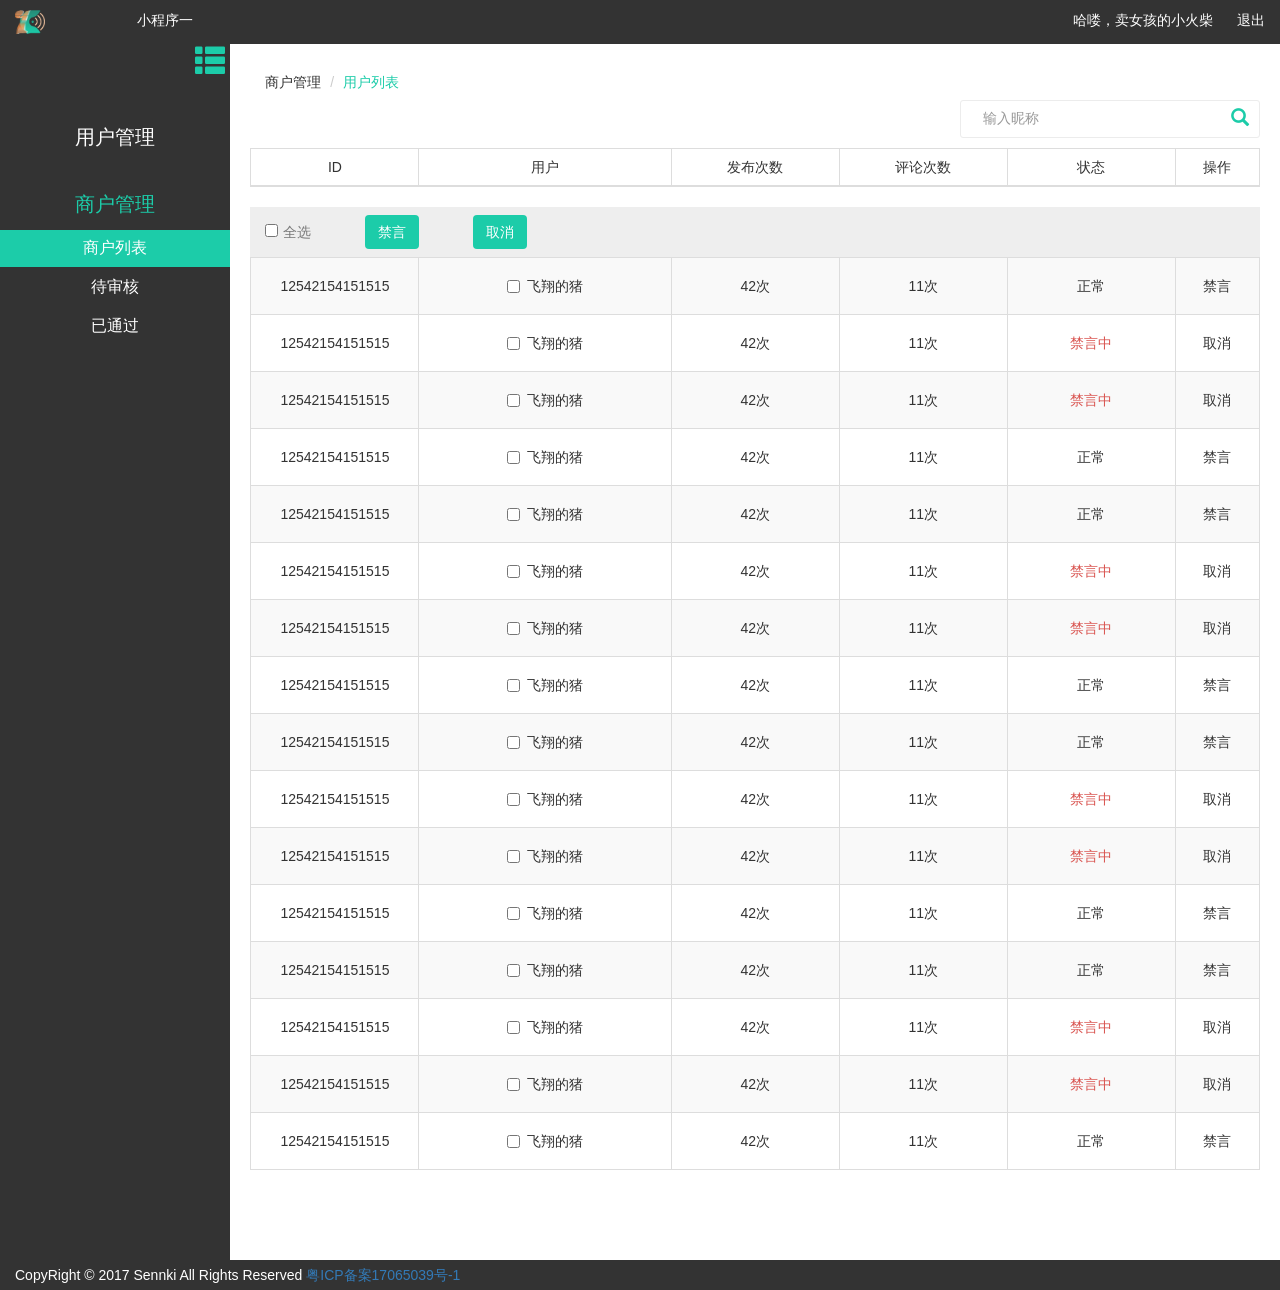
==== view/ad-list.html @ 30bcc70a "[new function] finish the user list page." ====
<!DOCTYPE html>
<html lang="en">
<head>
    <meta charset="UTF-8">
    <title>第一声后台管理</title>
    <link rel="stylesheet" href="../public/build/bootstrap-3.3.7-dist/css/bootstrap.min.css">
    <link rel="icon" href="../public/images/logo2.ico" type="image/x-icon">
    <link rel="stylesheet" href="../public/css/main.css">
</head>
<body>
<section class="index-wrap">
    <!--头部-->
    <header class="clearfix header">
        <img class="pull-left logo_top" src="../public/images/logo.png" alt="第一声">
        <div class="pull-left" id="switch_app">
            <span>小程序一</span>
            <div class="index-app-list" id="app_list">
                <span>小程序一</span>
                <a href="">小程序二</a>
                <a href="">小程序三</a>
            </div>
        </div>
        <div class="pull-right login-info">
            <span>哈喽，卖女孩的小火柴</span>
            <a href="" class="login-out">退出</a>
        </div>
    </header>
    <!--/头部-->

    <!--主体部分-->
    <section class="clearfix index-part">

        <!--左导航-->
        <nav class="index-part-left hidden-sm left-nav" id="index_nav">
            <ul class="nav-list">
                <li class="nav-list-each">
                    <a data-toggle="collapse" href="#user" data-parent="#index_nav" class="index-nav-father" id="user_control">用户管理</a>
                    <ul id="user" class="collapse">
                        <li><a href="" class="index-nav-son" id="user_list">用户列表</a></li>
                        <li><a href="" class="index-nav-son" id="user_check">待审核</a></li>
                        <li><a href="" class="index-nav-son" id="user_past">已通过</a></li>
                    </ul>
                </li>
                <li class="nav-list-each">
                    <a data-toggle="collapse" href="#ad" data-parent="#index_nav" class="index-nav-father" id="ad_control">商户管理</a>
                    <ul id="ad" class="collapse">
                        <li><a href="" class="index-nav-son" id="ad_list">商户列表</a></li>
                        <li><a href="" class="index-nav-son" id="ad_check">待审核</a></li>
                        <li><a href="" class="index-nav-son" id="ad_past">已通过</a></li>
                    </ul>
                </li>
            </ul>
            <span class="glyphicon glyphicon-th-list nav-btn" id="nav_hide"></span>
        </nav>
        <nav class="nav_hide" id="index_nav_hide">
            <span class="glyphicon glyphicon-th-list nav-btn" id="nav_show"></span>
        </nav>
        <!--/左导航-->

        <!--右内容-->

        <div class="index-part-right index-content">

            <!--这里开始不同-->

            <!--面包屑导航-->
            <ol class="breadcrumb">
                <li>商户管理</li>
                <li class="active">用户列表</li>
            </ol>
            <!--/面包屑导航-->

            <!--搜索-->
            <div class="search">
                <form action="">
                    <div class="search-input">
                        <div class="form-group">
                            <label class="sr-only">搜索</label>
                            <input type="text" class="form-control" name="search" placeholder="输入昵称">
                            <button type="submit" class="search-btn"><span class="glyphicon glyphicon-search"></span></button>
                        </div>
                    </div>
                </form>
            </div>
            <!--/搜索-->

            <!--表头-->
            <table class="table table-bordered table-responsive">
                <thead class="text-center">
                    <tr>
                        <td class="col-md-2">ID</td>
                        <td class="col-md-3">用户</td>
                        <td class="col-md-2">发布次数</td>
                        <td class="col-md-2">评论次数</td>
                        <td class="col-md-2">状态</td>
                        <td class="col-md-1">操作</td>
                    </tr>
                </thead>
            </table>
            <!--/表头-->

            <!--表内容-->
            <table class="table table-bordered table-responsive table-striped">
                <caption class="user-caption">
                    <div class="form-inline">
                        <div class="checkbox all-checkbox" id="user_all">
                            <input type="checkbox">全选
                        </div>
                        <button type="button" class="btn index-btn" id="user_ban_all">禁言</button>
                        <button type="button" class="btn index-btn" id="user_ban_all_cancel">取消</button>
                    </div>
                </caption>

                <!--表信息循环-->
                <tbody class="text-center user-table voice-table">
                    <tr data-id="1" data-status="1">
                        <td class="col-md-2" title="ID">12542154151515</td>
                        <td class="col-md-3" title="用户">
                            <div class="checkbox user_check">
                                <label>
                                    <input type="checkbox" class="user-name">飞翔的猪
                                </label>
                            </div>
                        </td>
                        <td class="col-md-2" title="发布次数">42次</td>
                        <td class="col-md-2" title="评论次数">11次</td>
                        <td class="col-md-2 status" title="状态">正常</td>
                        <td class="col-md-1" title="操作">
                            <a href="" class="link user-ban">禁言</a>
                        </td>
                    </tr>
                    <tr data-id="2" data-status="2">
                        <td class="col-md-2" title="ID">12542154151515</td>
                        <td class="col-md-3" title="用户">
                            <div class="checkbox user_check">
                                <label>
                                    <input type="checkbox" class="user-name">飞翔的猪
                                </label>
                            </div>
                        </td>
                        <td class="col-md-2" title="发布次数">42次</td>
                        <td class="col-md-2" title="评论次数">11次</td>
                        <td class="col-md-2 status ban" title="状态">禁言中</td>
                        <td class="col-md-1" title="操作">
                            <a href="" class="link user-ban">取消</a>
                        </td>
                    </tr>
                    <tr data-id="3" data-status="2">
                        <td class="col-md-2" title="ID">12542154151515</td>
                        <td class="col-md-3" title="用户">
                            <div class="checkbox user_check">
                                <label>
                                    <input type="checkbox" class="user-name">飞翔的猪
                                </label>
                            </div>
                        </td>
                        <td class="col-md-2" title="发布次数">42次</td>
                        <td class="col-md-2" title="评论次数">11次</td>
                        <td class="col-md-2 status ban" title="状态">禁言中</td>
                        <td class="col-md-1" title="操作">
                            <a href="" class="link user-ban">取消</a>
                        </td>
                    </tr>
                    <tr data-id="4" data-status="1">
                        <td class="col-md-2" title="ID">12542154151515</td>
                        <td class="col-md-3" title="用户">
                            <div class="checkbox user_check">
                                <label>
                                    <input type="checkbox" class="user-name">飞翔的猪
                                </label>
                            </div>
                        </td>
                        <td class="col-md-2" title="发布次数">42次</td>
                        <td class="col-md-2" title="评论次数">11次</td>
                        <td class="col-md-2 status" title="状态">正常</td>
                        <td class="col-md-1" title="操作">
                            <a href="" class="link user-ban">禁言</a>
                        </td>
                    </tr>
                    <tr data-id="1" data-status="1">
                        <td class="col-md-2" title="ID">12542154151515</td>
                        <td class="col-md-3" title="用户">
                            <div class="checkbox user_check">
                                <label>
                                    <input type="checkbox" class="user-name">飞翔的猪
                                </label>
                            </div>
                        </td>
                        <td class="col-md-2" title="发布次数">42次</td>
                        <td class="col-md-2" title="评论次数">11次</td>
                        <td class="col-md-2 status" title="状态">正常</td>
                        <td class="col-md-1" title="操作">
                            <a href="" class="link user-ban">禁言</a>
                        </td>
                    </tr>
                    <tr data-id="2" data-status="2">
                        <td class="col-md-2" title="ID">12542154151515</td>
                        <td class="col-md-3" title="用户">
                            <div class="checkbox user_check">
                                <label>
                                    <input type="checkbox" class="user-name">飞翔的猪
                                </label>
                            </div>
                        </td>
                        <td class="col-md-2" title="发布次数">42次</td>
                        <td class="col-md-2" title="评论次数">11次</td>
                        <td class="col-md-2 status ban" title="状态">禁言中</td>
                        <td class="col-md-1" title="操作">
                            <a href="" class="link user-ban">取消</a>
                        </td>
                    </tr>
                    <tr data-id="3" data-status="2">
                        <td class="col-md-2" title="ID">12542154151515</td>
                        <td class="col-md-3" title="用户">
                            <div class="checkbox user_check">
                                <label>
                                    <input type="checkbox" class="user-name">飞翔的猪
                                </label>
                            </div>
                        </td>
                        <td class="col-md-2" title="发布次数">42次</td>
                        <td class="col-md-2" title="评论次数">11次</td>
                        <td class="col-md-2 status ban" title="状态">禁言中</td>
                        <td class="col-md-1" title="操作">
                            <a href="" class="link user-ban">取消</a>
                        </td>
                    </tr>
                    <tr data-id="4" data-status="1">
                        <td class="col-md-2" title="ID">12542154151515</td>
                        <td class="col-md-3" title="用户">
                            <div class="checkbox user_check">
                                <label>
                                    <input type="checkbox" class="user-name">飞翔的猪
                                </label>
                            </div>
                        </td>
                        <td class="col-md-2" title="发布次数">42次</td>
                        <td class="col-md-2" title="评论次数">11次</td>
                        <td class="col-md-2 status" title="状态">正常</td>
                        <td class="col-md-1" title="操作">
                            <a href="" class="link user-ban">禁言</a>
                        </td>
                    </tr>
                    <tr data-id="1" data-status="1">
                        <td class="col-md-2" title="ID">12542154151515</td>
                        <td class="col-md-3" title="用户">
                            <div class="checkbox user_check">
                                <label>
                                    <input type="checkbox" class="user-name">飞翔的猪
                                </label>
                            </div>
                        </td>
                        <td class="col-md-2" title="发布次数">42次</td>
                        <td class="col-md-2" title="评论次数">11次</td>
                        <td class="col-md-2 status" title="状态">正常</td>
                        <td class="col-md-1" title="操作">
                            <a href="" class="link user-ban">禁言</a>
                        </td>
                    </tr>
                    <tr data-id="2" data-status="2">
                        <td class="col-md-2" title="ID">12542154151515</td>
                        <td class="col-md-3" title="用户">
                            <div class="checkbox user_check">
                                <label>
                                    <input type="checkbox" class="user-name">飞翔的猪
                                </label>
                            </div>
                        </td>
                        <td class="col-md-2" title="发布次数">42次</td>
                        <td class="col-md-2" title="评论次数">11次</td>
                        <td class="col-md-2 status ban" title="状态">禁言中</td>
                        <td class="col-md-1" title="操作">
                            <a href="" class="link user-ban">取消</a>
                        </td>
                    </tr>
                    <tr data-id="3" data-status="2">
                        <td class="col-md-2" title="ID">12542154151515</td>
                        <td class="col-md-3" title="用户">
                            <div class="checkbox user_check">
                                <label>
                                    <input type="checkbox" class="user-name">飞翔的猪
                                </label>
                            </div>
                        </td>
                        <td class="col-md-2" title="发布次数">42次</td>
                        <td class="col-md-2" title="评论次数">11次</td>
                        <td class="col-md-2 status ban" title="状态">禁言中</td>
                        <td class="col-md-1" title="操作">
                            <a href="" class="link user-ban">取消</a>
                        </td>
                    </tr>
                    <tr data-id="4" data-status="1">
                        <td class="col-md-2" title="ID">12542154151515</td>
                        <td class="col-md-3" title="用户">
                            <div class="checkbox user_check">
                                <label>
                                    <input type="checkbox" class="user-name">飞翔的猪
                                </label>
                            </div>
                        </td>
                        <td class="col-md-2" title="发布次数">42次</td>
                        <td class="col-md-2" title="评论次数">11次</td>
                        <td class="col-md-2 status" title="状态">正常</td>
                        <td class="col-md-1" title="操作">
                            <a href="" class="link user-ban">禁言</a>
                        </td>
                    </tr>
                    <tr data-id="1" data-status="1">
                        <td class="col-md-2" title="ID">12542154151515</td>
                        <td class="col-md-3" title="用户">
                            <div class="checkbox user_check">
                                <label>
                                    <input type="checkbox" class="user-name">飞翔的猪
                                </label>
                            </div>
                        </td>
                        <td class="col-md-2" title="发布次数">42次</td>
                        <td class="col-md-2" title="评论次数">11次</td>
                        <td class="col-md-2 status" title="状态">正常</td>
                        <td class="col-md-1" title="操作">
                            <a href="" class="link user-ban">禁言</a>
                        </td>
                    </tr>
                    <tr data-id="2" data-status="2">
                        <td class="col-md-2" title="ID">12542154151515</td>
                        <td class="col-md-3" title="用户">
                            <div class="checkbox user_check">
                                <label>
                                    <input type="checkbox" class="user-name">飞翔的猪
                                </label>
                            </div>
                        </td>
                        <td class="col-md-2" title="发布次数">42次</td>
                        <td class="col-md-2" title="评论次数">11次</td>
                        <td class="col-md-2 status ban" title="状态">禁言中</td>
                        <td class="col-md-1" title="操作">
                            <a href="" class="link user-ban">取消</a>
                        </td>
                    </tr>
                    <tr data-id="3" data-status="2">
                        <td class="col-md-2" title="ID">12542154151515</td>
                        <td class="col-md-3" title="用户">
                            <div class="checkbox user_check">
                                <label>
                                    <input type="checkbox" class="user-name">飞翔的猪
                                </label>
                            </div>
                        </td>
                        <td class="col-md-2" title="发布次数">42次</td>
                        <td class="col-md-2" title="评论次数">11次</td>
                        <td class="col-md-2 status ban" title="状态">禁言中</td>
                        <td class="col-md-1" title="操作">
                            <a href="" class="link user-ban">取消</a>
                        </td>
                    </tr>
                    <tr data-id="4" data-status="1">
                        <td class="col-md-2" title="ID">12542154151515</td>
                        <td class="col-md-3" title="用户">
                            <div class="checkbox user_check">
                                <label>
                                    <input type="checkbox" class="user-name">飞翔的猪
                                </label>
                            </div>
                        </td>
                        <td class="col-md-2" title="发布次数">42次</td>
                        <td class="col-md-2" title="评论次数">11次</td>
                        <td class="col-md-2 status" title="状态">正常</td>
                        <td class="col-md-1" title="操作">
                            <a href="" class="link user-ban">禁言</a>
                        </td>
                    </tr>
                </tbody>
                <!--/表信息循环-->
            </table>
            <!--/表内容-->

            <!--页码放这里-->
            <div class="page">
            </div>
            <!--/页码放这里-->

            <!--/这里开始不同-->

        </div>

        <!--/右内容-->

    </section>
    <!--/主体部分-->

    <footer class="index-footer">
        <span>CopyRight &copy; 2017 Sennki All Rights Reserved <a href="">粤ICP备案17065039号-1</a></span>
    </footer>
</section>

    <script src="../public/js/jquery-3.2.1.min.js"></script>
    <script src="../public/build/bootstrap-3.3.7-dist/js/bootstrap.min.js"></script>
    <script src="../public/js/main.js"></script>
    <!--留空js位置-->
    <script>
        $(function () {
            $('#ad_control').addClass('active')
            $('#ad').collapse()
            $('#ad_list').addClass('active')
        })
    </script>
    <!--/留空js位置-->
</body>
</html>
---- public/css/main.css ----
/*
    通用
*/
html, body {
    width: 100%;
    height: 100%;
}

/*
    登录
*/

.login-wrap {
    width: 100%;
    height: 100%;
    background: url("../images/login/bg.jpg") center no-repeat;
    background-size: cover;
}

.login {
    position: fixed;
    left: 0;
    right: 0;
    top: 25%;
    margin: 0 auto;
    width: 500px;
    box-sizing: border-box;
    padding: 30px 30px 50px 30px;
    background-color: rgba(0, 0, 0, .4);
    border-radius: 6px;
}

.login label {
    color: #fff;
}

.login input {
    opacity: .6;
}

.login button {
    opacity: .8;
}

.login-btn {
    margin-top: 20px;
}

/*
    首页
*/

.index-wrap {
    display: flex;
    flex-direction: column;
    width: 100%;
    height: 100%;
}

/*头部*/
.header {
    background-color: #333;
    padding: 10px 15px;
}

#switch_app {
    color: #fff;
    cursor: pointer;
    position: relative;
    width: 200px;
    text-align: center;
}

#switch_app:hover {
    color: #1ccca9;
}

#app_list {
    width: 100%;
    position: absolute;
    left: 0;
    bottom: -120px;
    z-index: 1;
    display: none;
}

#app_list span, #app_list a {
    display: block;
    padding: 10px 0;
    text-align: center;
    background-color: #fff;
    color: #333;
}

#app_list span {
    background-color: #ececec;
}

#app_list a:hover {
    background-color: #ececec;
    color: #1ccca9;
}

#app_list a:hover, #app_list a, #app_list a:visited, #app_list a:focus {
    text-decoration: none;
}

.logo_top {
    width: 30px;
    margin-right: 20px;
}

.login-info {
    color: #fff;
}

.login-out {
    margin-left: 20px;
    color: #fff;
}

.login-out:hover {
    color: #1ccca9;
    text-decoration: none;
}

/*
    主体部分
*/
/*左导航*/

.index-part {
    width: 100%;
    flex: 1;
    display: flex;
}

.index-part-left {
    width: 18%;
    position: relative;
}

.index-part-right {
   flex: 1;
}

.nav_hide {
    width: 50px;
    height: 100%;
    position: relative;
    background-color: #333;
    display: none;
}

.left-nav {
    background-color: #333;
    height: 100%;
    padding: 50px 0;
}

.left-nav ul {
    list-style: none;
    margin: 0;
    padding: 0;
}

.left-nav a {
    display: block;
    text-align: center;
    width: 100%;
    color: #fff;
}

.nav-list li li {
    margin: 2px 0;
}

.nav-list-each {
    margin: 20px 0;
}

.index-nav-father {
    padding: 10px 0;
    font: normal 20px "Microsoft YaHei";
}

.index-nav-son {
    padding: 8px 0;
    font: normal 16px "Microsoft YaHei";
}

.index-nav-son:hover {
    background-color: #1ccca9;
}

.left-nav .index-nav-father:hover {
    text-decoration: none;
    color: #1ccca9;
}

.left-nav a:hover, .left-nav a:visited, .left-nav a:active, .left-nav a:focus {
    text-decoration: none;
}

.left-nav li {
    color: #fff;
}

.index-nav-father.active {
    color: #1ccca9;
}

.index-nav-son.active {
    background-color: #1ccca9;
}

.nav-btn {
    position: absolute;
    top: 0;
    right: 5px;
    color: #1ccca9;
    font-size: 30px;
    cursor: pointer;
}

/*内容部分*/
.index-content {
    height: 100%;
    background-color: #fff;
    box-sizing: border-box;
    padding: 20px;
    position: relative;
    overflow-x: hidden;
    overflow-y: scroll;
}

.page {
    width: 100%;
    height: 50px;
}

/*底部*/
.index-footer {
    width: 100%;
    padding: 5px 15px;
    background-color: #333;
    color: #fff;
}

.index-btn {
    background-color: #1ccca9;
    color: #fff;;
    box-shadow: none;
}

.index-btn:hover {
    background-color: #1ab999;
    color: #fff;
    border-color: #1ab999;
}

.index-btn:focus,.index-btn:active {
    color: #fff;
    border-color: #1ab999;
    background-color: #1ab999;
    outline: none;
    box-shadow: none;
}

/*面包导航*/
.breadcrumb {
    background-color: #fff;
    margin-bottom: 0;
}

.breadcrumb li {
    color: #333;
}

.breadcrumb li.active {
    color: #1ccca9;
}

/*搜索框*/

.search-input {
    width: 300px;
    display: inline-block;
    border: 1px solid #ececec;
    border-radius: 3px;
}

.search-input .form-group {
    display: flex;
    margin-bottom: 0;
    padding-left: 10px;
    padding-right: 10px;
}

.search-input input {
    box-shadow: none;
    border: 0;
    flex: 1;
}

.search-input input:focus {
    border: 0;
    box-shadow: none;
    outline: none;
}

.search-btn,.search-btn:focus {
    background-color: transparent;
    color: #1ccca9;
    border: 0;
    outline: none;
    padding: 0;
    font-size: 18px;
}


.search {
    padding-bottom: 10px;
    text-align: right;
    line-height: 2;
}

/*
    用户列表
*/
/*表格样式*/

.all-checkbox {
    cursor: pointer;
}

.all-checkbox input {
    margin-right: 5px;
    margin-top: 0;
}

.user-caption {
    background-color: #eee;
    padding-left: 15px;
    padding-right: 15px;
}

.user-caption .checkbox {
    margin: 0;
}

.user-caption button {
    margin-left: 50px;
}

.user-table td {
    vertical-align: middle!important;
}

.link {
    color: #333;
    text-decoration: none;
}

.link:hover, .link:visited, .link:focus {
    text-decoration: none;
}

.voice-table tr:hover{
    background-color: #1ccca9!important;
    color: #fff;
}

.ban {
    color: #d9534f;
}
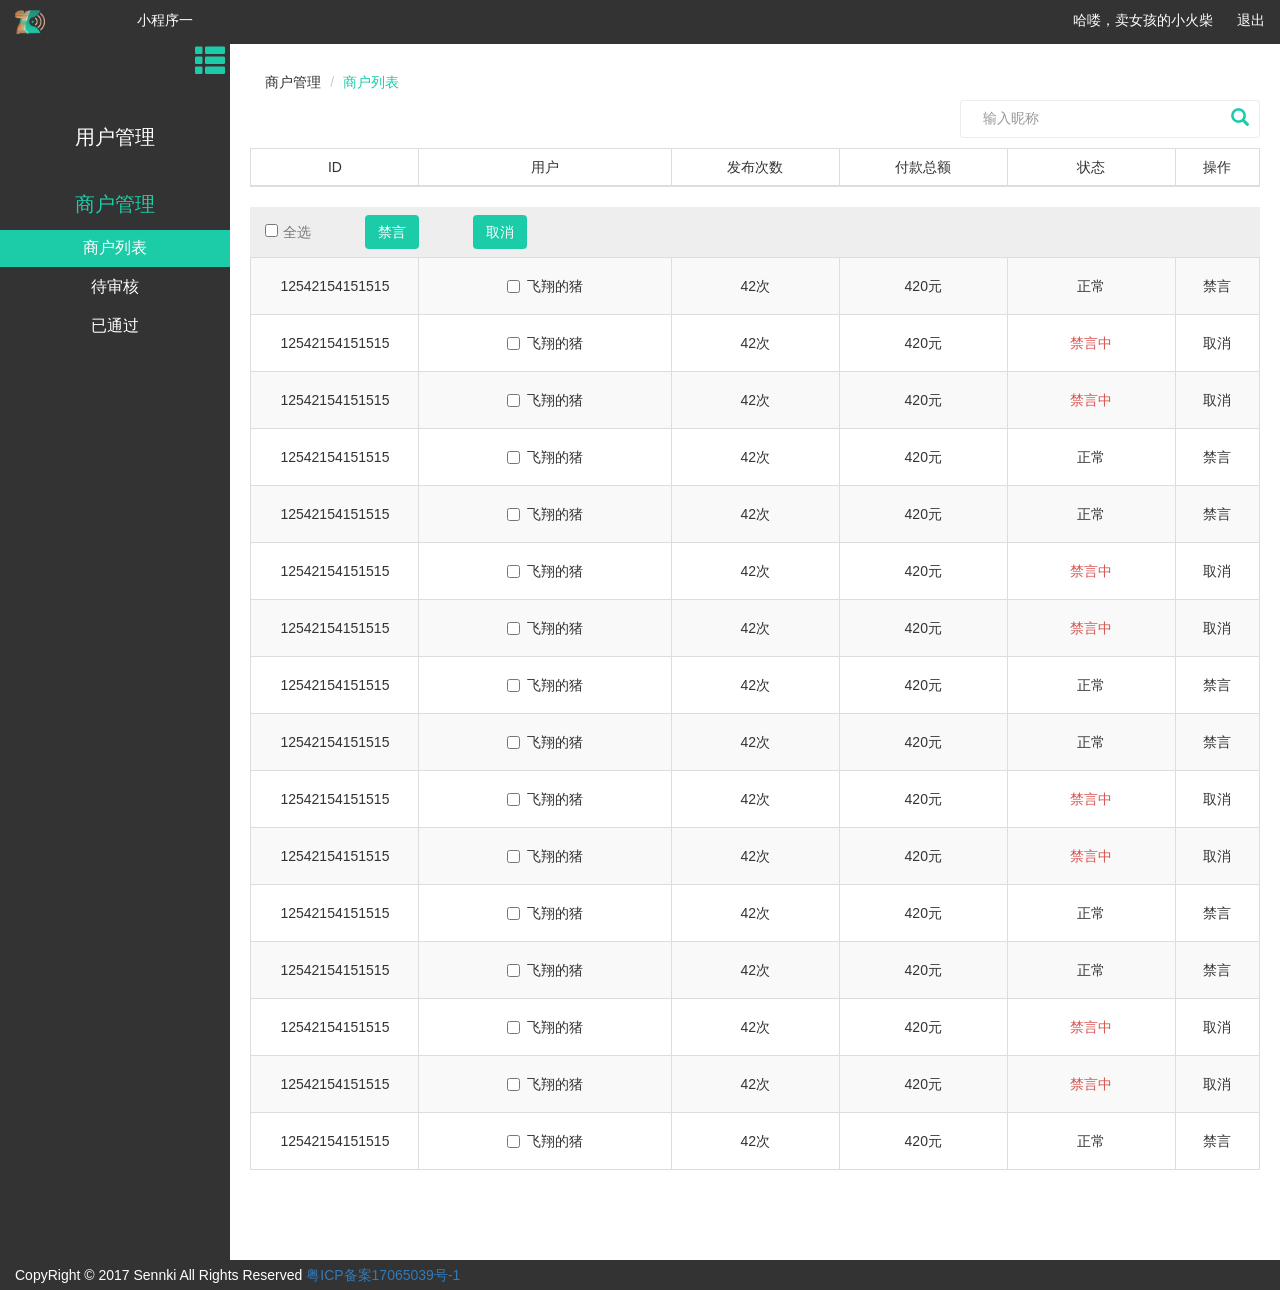
==== commit d169aa96: "[new function] finish the ad list page." ====
--- a/view/ad-list.html
+++ b/view/ad-list.html
@@ -66,7 +66,7 @@
             <!--面包屑导航-->
             <ol class="breadcrumb">
                 <li>商户管理</li>
-                <li class="active">用户列表</li>
+                <li class="active">商户列表</li>
             </ol>
             <!--/面包屑导航-->
 
@@ -91,7 +91,7 @@
                         <td class="col-md-2">ID</td>
                         <td class="col-md-3">用户</td>
                         <td class="col-md-2">发布次数</td>
-                        <td class="col-md-2">评论次数</td>
+                        <td class="col-md-2">付款总额</td>
                         <td class="col-md-2">状态</td>
                         <td class="col-md-1">操作</td>
                     </tr>
@@ -123,7 +123,7 @@
                             </div>
                         </td>
                         <td class="col-md-2" title="发布次数">42次</td>
-                        <td class="col-md-2" title="评论次数">11次</td>
+                        <td class="col-md-2" title="付款总数">420元</td>
                         <td class="col-md-2 status" title="状态">正常</td>
                         <td class="col-md-1" title="操作">
                             <a href="" class="link user-ban">禁言</a>
@@ -139,7 +139,7 @@
                             </div>
                         </td>
                         <td class="col-md-2" title="发布次数">42次</td>
-                        <td class="col-md-2" title="评论次数">11次</td>
+                        <td class="col-md-2" title="付款总数">420元</td>
                         <td class="col-md-2 status ban" title="状态">禁言中</td>
                         <td class="col-md-1" title="操作">
                             <a href="" class="link user-ban">取消</a>
@@ -155,7 +155,7 @@
                             </div>
                         </td>
                         <td class="col-md-2" title="发布次数">42次</td>
-                        <td class="col-md-2" title="评论次数">11次</td>
+                        <td class="col-md-2" title="付款总数">420元</td>
                         <td class="col-md-2 status ban" title="状态">禁言中</td>
                         <td class="col-md-1" title="操作">
                             <a href="" class="link user-ban">取消</a>
@@ -171,7 +171,7 @@
                             </div>
                         </td>
                         <td class="col-md-2" title="发布次数">42次</td>
-                        <td class="col-md-2" title="评论次数">11次</td>
+                        <td class="col-md-2" title="付款总数">420元</td>
                         <td class="col-md-2 status" title="状态">正常</td>
                         <td class="col-md-1" title="操作">
                             <a href="" class="link user-ban">禁言</a>
@@ -187,7 +187,7 @@
                             </div>
                         </td>
                         <td class="col-md-2" title="发布次数">42次</td>
-                        <td class="col-md-2" title="评论次数">11次</td>
+                        <td class="col-md-2" title="付款总数">420元</td>
                         <td class="col-md-2 status" title="状态">正常</td>
                         <td class="col-md-1" title="操作">
                             <a href="" class="link user-ban">禁言</a>
@@ -203,7 +203,7 @@
                             </div>
                         </td>
                         <td class="col-md-2" title="发布次数">42次</td>
-                        <td class="col-md-2" title="评论次数">11次</td>
+                        <td class="col-md-2" title="付款总数">420元</td>
                         <td class="col-md-2 status ban" title="状态">禁言中</td>
                         <td class="col-md-1" title="操作">
                             <a href="" class="link user-ban">取消</a>
@@ -219,7 +219,7 @@
                             </div>
                         </td>
                         <td class="col-md-2" title="发布次数">42次</td>
-                        <td class="col-md-2" title="评论次数">11次</td>
+                        <td class="col-md-2" title="付款总数">420元</td>
                         <td class="col-md-2 status ban" title="状态">禁言中</td>
                         <td class="col-md-1" title="操作">
                             <a href="" class="link user-ban">取消</a>
@@ -235,7 +235,7 @@
                             </div>
                         </td>
                         <td class="col-md-2" title="发布次数">42次</td>
-                        <td class="col-md-2" title="评论次数">11次</td>
+                        <td class="col-md-2" title="付款总数">420元</td>
                         <td class="col-md-2 status" title="状态">正常</td>
                         <td class="col-md-1" title="操作">
                             <a href="" class="link user-ban">禁言</a>
@@ -251,7 +251,7 @@
                             </div>
                         </td>
                         <td class="col-md-2" title="发布次数">42次</td>
-                        <td class="col-md-2" title="评论次数">11次</td>
+                        <td class="col-md-2" title="付款总数">420元</td>
                         <td class="col-md-2 status" title="状态">正常</td>
                         <td class="col-md-1" title="操作">
                             <a href="" class="link user-ban">禁言</a>
@@ -267,7 +267,7 @@
                             </div>
                         </td>
                         <td class="col-md-2" title="发布次数">42次</td>
-                        <td class="col-md-2" title="评论次数">11次</td>
+                        <td class="col-md-2" title="付款总数">420元</td>
                         <td class="col-md-2 status ban" title="状态">禁言中</td>
                         <td class="col-md-1" title="操作">
                             <a href="" class="link user-ban">取消</a>
@@ -283,7 +283,7 @@
                             </div>
                         </td>
                         <td class="col-md-2" title="发布次数">42次</td>
-                        <td class="col-md-2" title="评论次数">11次</td>
+                        <td class="col-md-2" title="付款总数">420元</td>
                         <td class="col-md-2 status ban" title="状态">禁言中</td>
                         <td class="col-md-1" title="操作">
                             <a href="" class="link user-ban">取消</a>
@@ -299,7 +299,7 @@
                             </div>
                         </td>
                         <td class="col-md-2" title="发布次数">42次</td>
-                        <td class="col-md-2" title="评论次数">11次</td>
+                        <td class="col-md-2" title="付款总数">420元</td>
                         <td class="col-md-2 status" title="状态">正常</td>
                         <td class="col-md-1" title="操作">
                             <a href="" class="link user-ban">禁言</a>
@@ -315,7 +315,7 @@
                             </div>
                         </td>
                         <td class="col-md-2" title="发布次数">42次</td>
-                        <td class="col-md-2" title="评论次数">11次</td>
+                        <td class="col-md-2" title="付款总数">420元</td>
                         <td class="col-md-2 status" title="状态">正常</td>
                         <td class="col-md-1" title="操作">
                             <a href="" class="link user-ban">禁言</a>
@@ -331,7 +331,7 @@
                             </div>
                         </td>
                         <td class="col-md-2" title="发布次数">42次</td>
-                        <td class="col-md-2" title="评论次数">11次</td>
+                        <td class="col-md-2" title="付款总数">420元</td>
                         <td class="col-md-2 status ban" title="状态">禁言中</td>
                         <td class="col-md-1" title="操作">
                             <a href="" class="link user-ban">取消</a>
@@ -347,7 +347,7 @@
                             </div>
                         </td>
                         <td class="col-md-2" title="发布次数">42次</td>
-                        <td class="col-md-2" title="评论次数">11次</td>
+                        <td class="col-md-2" title="付款总数">420元</td>
                         <td class="col-md-2 status ban" title="状态">禁言中</td>
                         <td class="col-md-1" title="操作">
                             <a href="" class="link user-ban">取消</a>
@@ -363,7 +363,7 @@
                             </div>
                         </td>
                         <td class="col-md-2" title="发布次数">42次</td>
-                        <td class="col-md-2" title="评论次数">11次</td>
+                        <td class="col-md-2" title="付款总数">420元</td>
                         <td class="col-md-2 status" title="状态">正常</td>
                         <td class="col-md-1" title="操作">
                             <a href="" class="link user-ban">禁言</a>
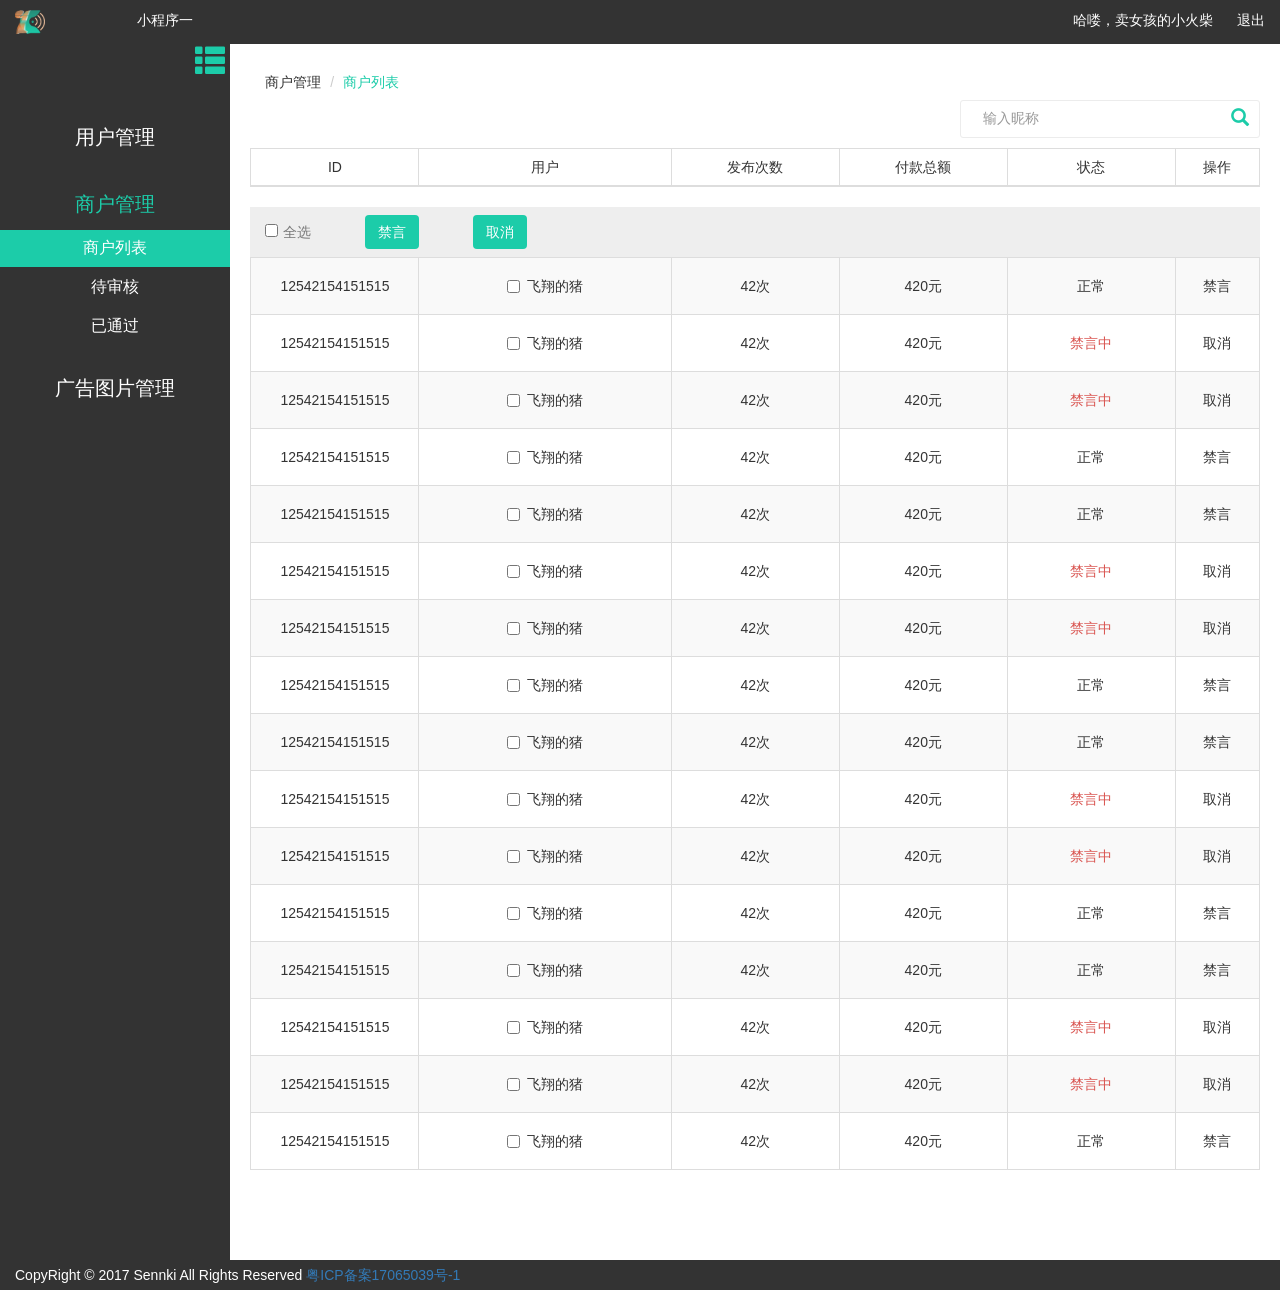
==== commit f88bfee7: "[new function] start the img upload page." ====
--- a/view/ad-list.html
+++ b/view/ad-list.html
@@ -36,17 +36,24 @@
                 <li class="nav-list-each">
                     <a data-toggle="collapse" href="#user" data-parent="#index_nav" class="index-nav-father" id="user_control">用户管理</a>
                     <ul id="user" class="collapse">
-                        <li><a href="" class="index-nav-son" id="user_list">用户列表</a></li>
-                        <li><a href="" class="index-nav-son" id="user_check">待审核</a></li>
-                        <li><a href="" class="index-nav-son" id="user_past">已通过</a></li>
+                        <li><a href="user-list.html" class="index-nav-son" id="user_list">用户列表</a></li>
+                        <li><a href="user_check.html" class="index-nav-son" id="user_check">待审核</a></li>
+                        <li><a href="user_past.html" class="index-nav-son" id="user_past">已通过</a></li>
                     </ul>
                 </li>
                 <li class="nav-list-each">
                     <a data-toggle="collapse" href="#ad" data-parent="#index_nav" class="index-nav-father" id="ad_control">商户管理</a>
                     <ul id="ad" class="collapse">
-                        <li><a href="" class="index-nav-son" id="ad_list">商户列表</a></li>
-                        <li><a href="" class="index-nav-son" id="ad_check">待审核</a></li>
-                        <li><a href="" class="index-nav-son" id="ad_past">已通过</a></li>
+                        <li><a href="ad-list.html" class="index-nav-son" id="ad_list">商户列表</a></li>
+                        <li><a href="ad_check.html" class="index-nav-son" id="ad_check">待审核</a></li>
+                        <li><a href="ad_past.html" class="index-nav-son" id="ad_past">已通过</a></li>
+                    </ul>
+                </li>
+                <li class="nav-list-each">
+                    <a data-toggle="collapse" href="#img" data-parent="#index_nav" class="index-nav-father" id="img_control">广告图片管理</a>
+                    <ul id="img" class="collapse">
+                        <li><a href="" class="index-nav-son" id="img_list">广告列表</a></li>
+                        <li><a href="img_upload.html" class="index-nav-son" id="img_upload">图片上传</a></li>
                     </ul>
                 </li>
             </ul>
--- a/public/css/main.css
+++ b/public/css/main.css
@@ -374,3 +374,239 @@
 .ban {
     color: #d9534f;
 }
+
+
+/*
+    审核
+*/
+/*用户审核*/
+.check-list {
+    width: 700px;
+    height: 100%;
+    margin: 0 auto;
+}
+
+.check-item {
+    box-sizing: border-box;
+    border: 1px solid #1ccca9;
+    padding: 20px;
+    position: relative;
+    margin-bottom: 20px;
+}
+
+.check-all {
+    padding: 10px 0;
+    width: 700px;
+    margin: 0 auto 10px;
+}
+
+.check-item-function {
+    position: absolute;
+    top: 5px;
+    right: 0;
+}
+
+.check-item-function span,.check-all span {
+    margin: 0 5px;
+    cursor: pointer;
+    color: #fff;
+    padding: 4px;
+    border-radius: 4px;
+}
+
+.check-pass {
+    background-color: #398439;
+}
+
+.check-reject {
+    background-color: #d9534f;
+}
+
+.check-all-btn {
+    background-color: #5bc0de;
+}
+
+.check-choose {
+    color: #398439;
+    position: absolute;
+    top: 5px;
+    left: 5px;
+    font-size: 16px;
+    display: none;
+}
+
+.check-item.active .check-choose {
+    display: block;
+}
+
+.check-item-header {
+    width: 100%;
+    display: flex;
+    align-items: center;
+}
+
+.check-item-header-img {
+    width: 24px;
+    height: 24px;
+    border-radius: 4px;
+    vertical-align: top;
+    margin-right: 10px;
+}
+
+.check-item-header-name {
+    font-size: 16px;
+    font-weight: 600;
+    margin-right: 10px;
+}
+
+.check-item-header-time {
+    color: #666;
+    font-size: 14px;
+}
+
+.check-item-content-part {
+    display: flex;
+    align-items: center;
+    padding-top: 20px;
+}
+
+.check-item-content-wrap {
+    flex: 1;
+}
+
+.check-item-content {
+    word-wrap: break-word;
+    word-break: break-all;
+    font-size: 16px;
+}
+
+.check-read-all span {
+    cursor: pointer;
+    color: #8590a6;
+    font-size: 14px;
+    margin-left: 5px;
+}
+
+.check-read-all span:hover {
+    color: #666;
+}
+
+.check-item-img-group {
+    width: 100%;
+    padding: 10px 10px 0 10px;
+}
+
+.check-item-content-img {
+    width: 100px;
+    height: 100px;
+    margin-bottom: 10px;
+    margin-right: 10px;
+}
+
+/*
+    通过样式
+*/
+.voice-past-table tr:hover {
+    background-color: #eee!important;
+}
+
+.middle td {
+    vertical-align: middle!important;
+}
+
+.voice-past-content {
+    overflow : hidden;
+    text-overflow: ellipsis;
+    display: -webkit-box;
+    -webkit-line-clamp: 3;
+    -webkit-box-orient: vertical;
+    word-break: break-all;
+    word-wrap: break-word;
+}
+
+.user-past-check,.user-past-del {
+    margin: 5px 0;
+    display: block;
+}
+
+.past-check-search {
+    margin-bottom: 20px;
+}
+
+.past-caption {
+    background-color: #eee;
+    padding: 15px;
+    margin-bottom: 20px;
+}
+
+.past-caption button {
+    margin: 0 30px;
+}
+
+/*
+    单条信息页面
+*/
+
+#single_del {
+    background-color: #d9534f;
+}
+
+.single-item-img-group {
+    width: 100%;
+    padding: 10px 10px 0 10px;
+}
+
+.single-item-content-img {
+    width: 300px;
+    margin-bottom: 10px;
+    margin-right: 10px;
+}
+
+.single-item-comments-list {
+    border-top: 1px solid #ccc;
+    padding-top: 10px;
+    margin-top: 10px;
+}
+
+.single-item-comments-header {
+    color: #666;
+    text-indent: 2em;
+}
+
+.single-item-comments-item {
+    padding: 10px;
+    margin-bottom: 10px;
+}
+
+.single-item-comments-item:hover {
+    background-color: #eee;
+}
+
+.single-item-header {
+    width: 100%;
+    display: flex;
+    align-items: center;
+    margin-bottom: 10px;
+    justify-content: space-between;
+}
+
+.single-item-header-name {
+    font-size: 14px;
+    font-weight: 600;
+    margin-right: 10px;
+}
+
+.single-item-comments-item-content {
+    color: #333;
+    text-indent: 2em;
+}
+
+.delete-comment {
+    background-color: #d9534f;
+    padding: 5px;
+    border-radius: 4px;
+    cursor: pointer;
+    font-size: 14px;
+    color: #fff;
+    align-self: flex-end;
+}
